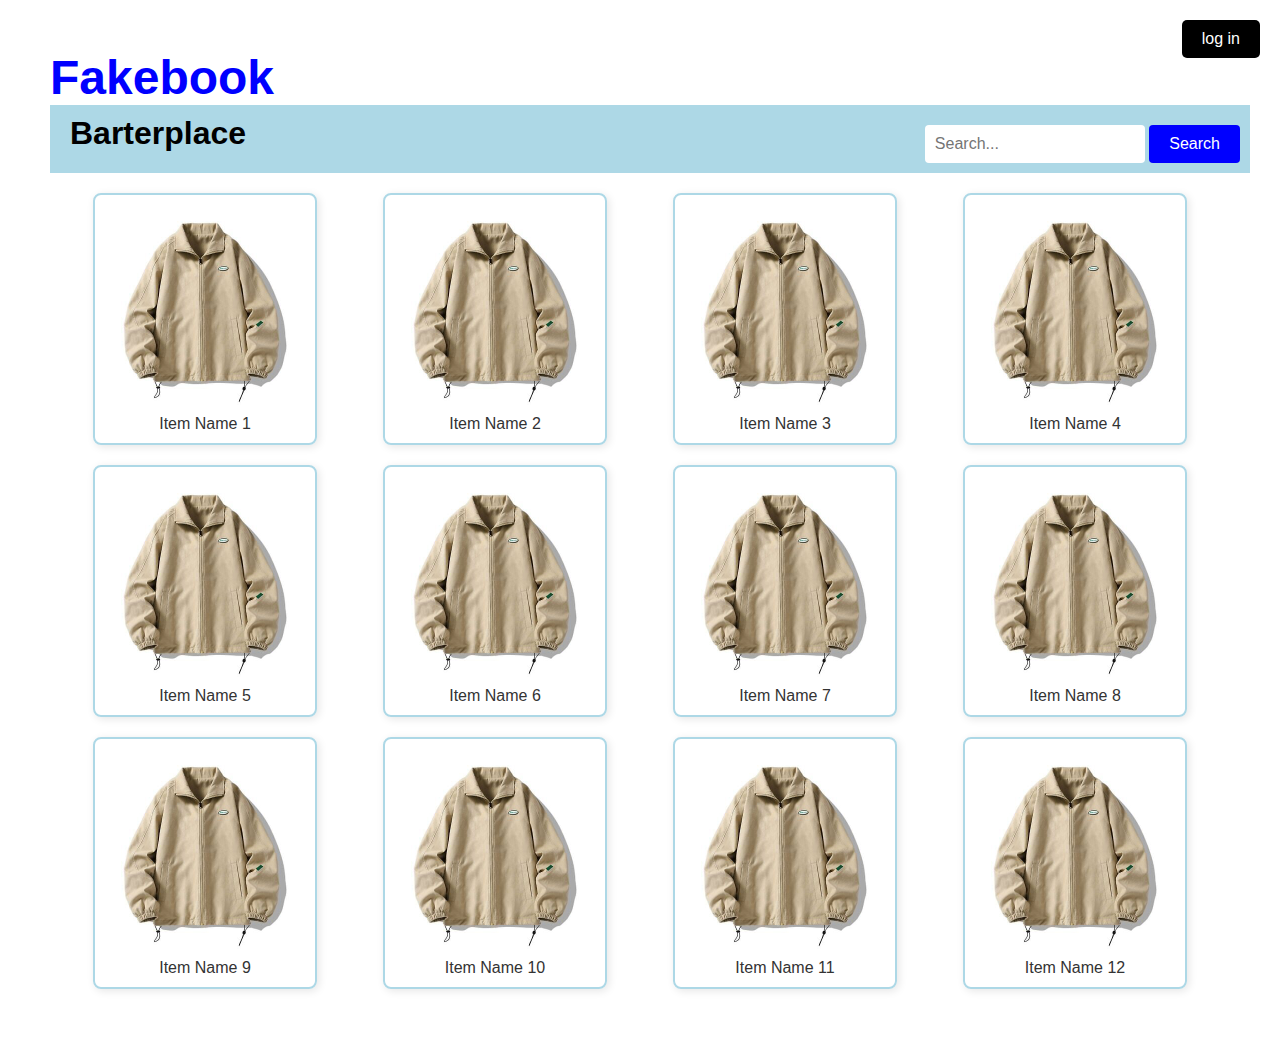
==== index.html @ 804ff194 "Initialize" ====
<!DOCTYPE html>
<html lang="en">
<head>

    <meta charset="UTF-8">
    <title>FakeBook MarketPlace</title>
    <link rel="stylesheet" href="styles.css">

</head>

<body>
    <h1>Fakebook</h1>
    <div style="width: 100%; overflow: hidden; background-color: lightblue; padding: 10px;">
        <h2 style="display: inline;">Barterplace</h2>
        <div class="search-bar">
            <form action="/search" method="GET">
                <input type="text" name="query" placeholder="Search...">
                <input type="submit" value="Search">
            </form>
        </div>
    </div>

    <div class="login-box">
        <a href="/login">log in</a>
    </div>

    <main>
        <section class="image-grid">
            <div class="image-item">
                <img src="testImage.jpg" alt="Item 1">
                <p>Item Name 1</p>
            </div>
            <div class="image-item">
                <img src="testImage.jpg" alt="Item 2">
                <p>Item Name 2</p>
            </div>
            <div class="image-item">
                <img src="testImage.jpg" alt="Item 3">
                <p>Item Name 3</p>
            </div>
            <div class="image-item">
                <img src="testImage.jpg" alt="Item 4">
                <p>Item Name 4</p>
            </div>
            <div class="image-item">
                <img src="testImage.jpg" alt="Item 5">
                <p>Item Name 5</p>
            </div>
            <div class="image-item">
                <img src="testImage.jpg" alt="Item 6">
                <p>Item Name 6</p>
            </div>
            <div class="image-item">
                <img src="testImage.jpg" alt="Item 7">
                <p>Item Name 7</p>
            </div>
            <div class="image-item">
                <img src="testImage.jpg" alt="Item 8">
                <p>Item Name 8</p>
            </div>
            <div class="image-item">
                <img src="testImage.jpg" alt="Item 9">
                <p>Item Name 9</p>
            </div>
            <div class="image-item">
                <img src="testImage.jpg" alt="Item 10">
                <p>Item Name 10</p>
            </div>
            <div class="image-item">
                <img src="testImage.jpg" alt="Item 11">
                <p>Item Name 11</p>
            </div>
            <div class="image-item">
                <img src="testImage.jpg" alt="Item 12">
                <p>Item Name 12</p>
            </div>
        </section>
    </main>




</body>
</html>
---- styles.css ----
/* Header styling */
body {
    font-family: Arial, sans-serif;
    margin: 50px;
}

h1 {
    font-size: 3em;
    color: blue; /* Fakebook in blue */
    text-align: left;
}

h2 {
    font-size: 2em;
    color: black;
    text-align: left;
    background-color: lightblue; /* Blue background */
    padding: 10px;
    width: 100%; /* Full width */
    box-sizing: border-box;
    margin: 0;
    display: inline-block;
}

.search-bar {
    float: right;
    margin-top: 10px;
}

.search-bar input[type="text"] {
    padding: 10px;
    font-size: 1em;
    border: none; /* Removed the border */
    border-radius: 4px;
    width: 200px;
}

.search-bar input[type="submit"] {
    padding: 10px 20px;
    font-size: 1em;
    border: none;
    background-color: blue;
    color: white;
    border-radius: 4px;
    cursor: pointer;
}

.login-box {
    position: absolute;
    top: 20px;
    right: 20px;
    background-color: black;
    color: white;
    padding: 10px 20px;
    font-size: 1em;
    border-radius: 5px;
    text-align: center;
}

.login-box a {
    color: white;
    text-decoration: none;
}

header {
    background-color: #f4f4f4;
    text-align: center;
    padding: 1rem;
}

h1 {
    margin: 0;
}

/* Footer styling */
footer {
    background-color: #f4f4f4;
    text-align: center;
    padding: 1rem;
    margin-top: auto; /* Pushes footer to the bottom */
}

/* Grid container */
.image-grid {
    display: grid;
    grid-template-columns: repeat(4, 1fr); /* 4 columns */
    gap: 20px;
    padding: 20px;
    justify-items: center; /* Center items horizontally */
    text-align: center; /* Center text below images */
}

/* Individual image styling */
.image-item {
    border: 2px solid lightblue; /* Light blue border around each item */
    padding: 10px;
    border-radius: 8px;
    box-shadow: 2px 2px 8px rgba(0, 0, 0, 0.1); /* Optional shadow */
    width: 100%;
    max-width: 200px; /* Max width for the images */
}

.image-item img {
    width: 100%; /* Make image responsive */
    height: auto;
    display: block;
}

.image-item p {
    margin: 10px 0 0;
    font-size: 1rem;
    color: #333;
}
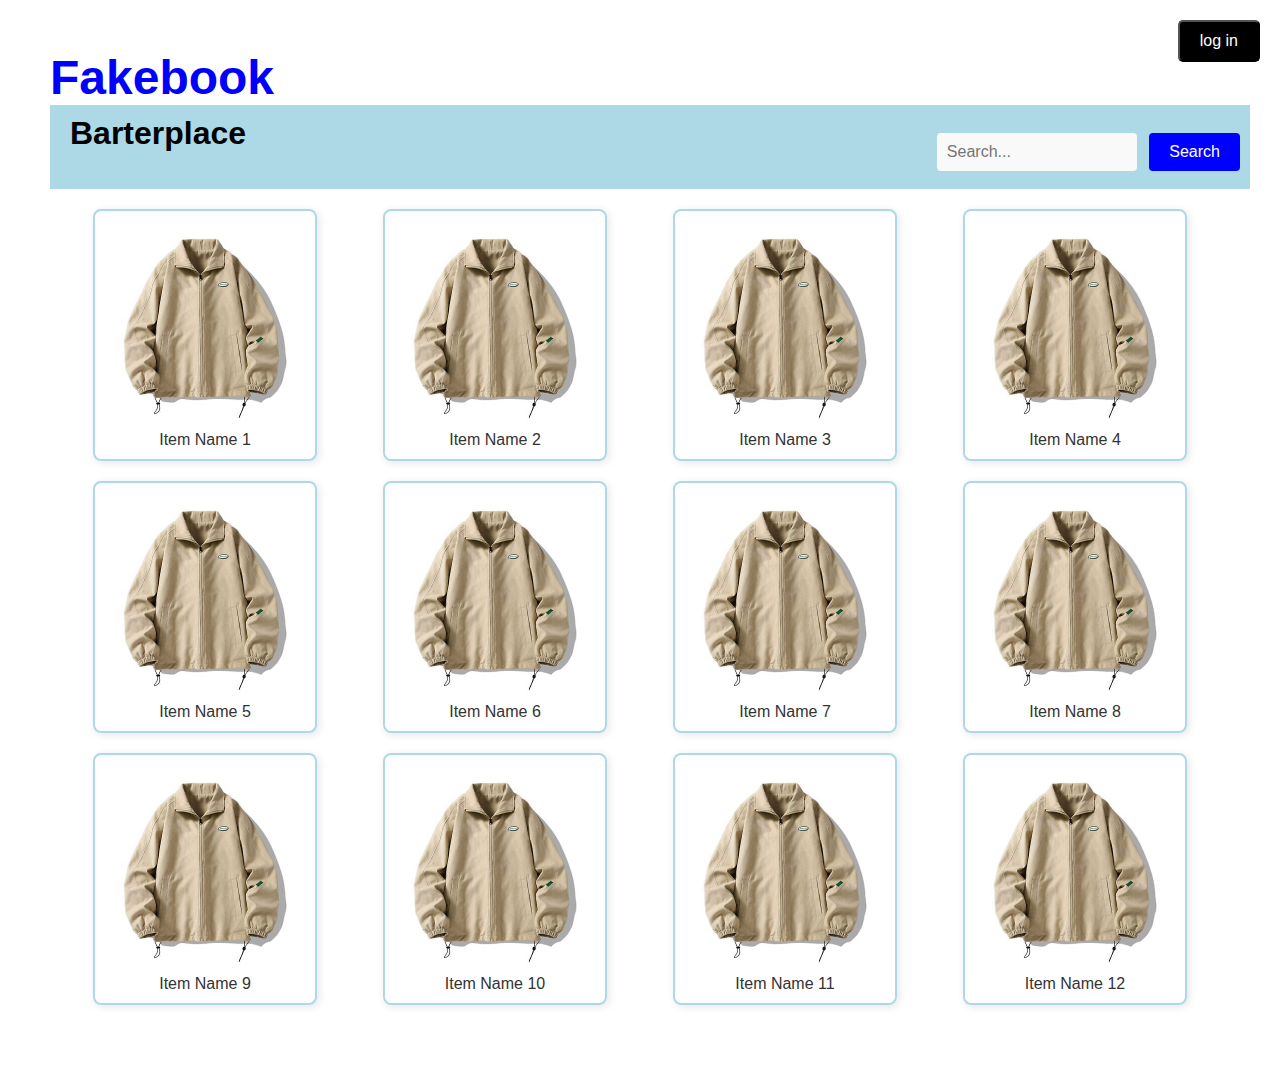
==== commit 5e92bc73: "login and register frontend" ====
--- a/index.html
+++ b/index.html
@@ -20,9 +20,9 @@
         </div>
     </div>
 
-    <div class="login-box">
-        <a href="/login">log in</a>
-    </div>
+    <button class="login-box" href="javascript:void(0)" id="login_button">
+        log in
+    </button>
 
     <main>
         <section class="image-grid">
@@ -77,8 +77,40 @@
         </section>
     </main>
 
+    <!-- Dialog for Login -->
+    <dialog id="login_dialog">
+        <span class="close" id="close_button_login">&times;</span>
+        <h2>Login</h2><br><br>
+        <form method="dialog">
+            <label for="username" id="username_text">Username:</label><br>
+            <input type="text" id="username_input"><br>
+            <label for="password">Password:</label><br>
+            <input type="password" id="password"><br><br>
+            <input type="submit" value="Login" class="submit-modal"><br><br>
+            <label for="text">Don't Have an Account? <a href="javascript:void(0)" id="register_link">Register Here!</a></label>
+
+            
+        </form>
+    </dialog>
+
+    <!-- Dialog for Register -->
+    <dialog id="register_dialog">
+        <span class="close" id="close_button_register">&times;</span>
+        <h2>Register</h2><br><br>
+        <form method="dialog">
+            <label for="username" id="username_text">Username:</label><br>
+            <input type="text" id="username_input"><br>
+            <label for="password">Password:</label><br>
+            <input type="password" id="password"><br><br>
+            <label for="password">Re-enter Password:</label><br>
+            <input type="password" id="password"><br><br>
+            <input type="submit" value="Register" class="submit-modal"><br>
+            
+            
+        </form>
+    </dialog>
 
 
-
+<script src="functions.js"></script>
 </body>
 </html>--- a/styles.css
+++ b/styles.css
@@ -110,4 +110,61 @@
     margin: 10px 0 0;
     font-size: 1rem;
     color: #333;
+}
+
+/* styling for the textboxes*/
+input[type="text"], input[type="password"] {
+    width: 100%; 
+    padding: 12px 20px; 
+    margin: 8px; 
+    display: inline-block;
+    border: 1px solid #ccc; 
+    border-radius: 4px; 
+    box-sizing: border-box; 
+    font-size: 16px; 
+    background-color: #f9f9f9;
+}
+
+/* styling for focus(when typing) */
+input[type="text"]:focus, input[type="password"]:focus {
+    border-color: #46b0c8; 
+    background-color: #fff; 
+    outline: none;
+}
+
+/* styling for the submit button*/
+.submit-modal{
+    width: 100%;
+    display: inclined-block;
+    background-color: #5dbbd4; 
+    color: white;
+    padding: 14px 2px; 
+    margin: 4px;
+    border: none; 
+    border-radius: 4px; 
+    cursor: pointer; 
+    font-size: 16px;
+    transition: background-color 0.3s ease;
+    text-align: center;
+}
+
+/* When hovering over the submit */
+.submit-modal:hover {
+    background-color: #2e829e;
+}
+
+/* the modal styling */
+dialog {
+    border: none;
+    border-radius: 10px;
+    box-shadow: 0 5px 15px rgba(0, 0, 0, 1);
+    width: 30%;
+    padding: 20px;
+}
+
+/* Style the close button */
+.close {
+    float: right;
+    font-size: 20px;
+    cursor: pointer;
 }